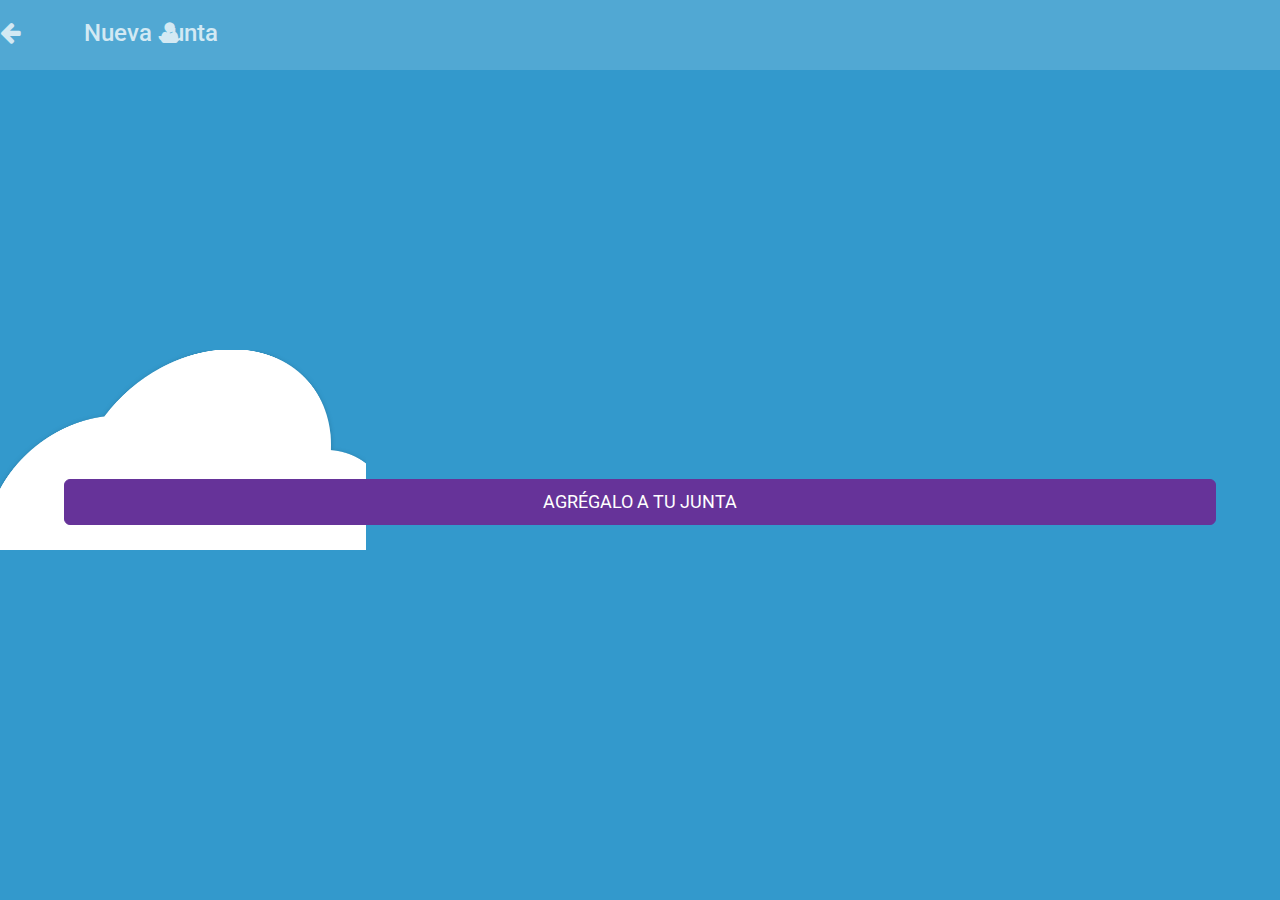
==== index.html @ a7c4a122 "login-sms" ====
<!DOCTYPE html>
<html lang="en">
	<head>
	  	<meta charset="utf-8">
	  	<meta name="viewport" content="width=device-width, user-scalable=no, initial-scale=1.0, maximum-scale=1.0, minimum-scale=1.0">
	  	<title>Junta.pe</title>
	  	<link rel="stylesheet" type="text/css" href="css/bootstrap.min.css">
	  	<link rel="stylesheet" type="text/css" href="css/font-awesome.min.css">
	  	<link href="https://fonts.googleapis.com/css?family=Kalam" rel="stylesheet">
	  	<link href="https://fonts.googleapis.com/css?family=Roboto:400,700" rel="stylesheet">
	  	<link rel="stylesheet" type="text/css" href="css/utilities.css">
	  	<link rel="stylesheet" type="text/css" href="css/main.css">
	</head>
	<body>
		<div class="nav Rectangle-3"><!-- nav-->
			<i class="fa fa-arrow-left netx-left icon-color" aria-hidden="true"></i>
			<h3 class="text-nav">Nueva Junta</h3>
			<i class="fa fa-user user-right icon-color" aria-hidden="true"></i>
		</div><!-- fin nav-->
		<section id="footer" class="next-image"> <!--section nube-boton -->
			<div class="nube-footer">
				<div>
					<button type="button" class="btn btn-primary btn-lg btn-block">AGRÉGALO A TU JUNTA </button> 
				</div>
			</div>
		</section><!--fin section nube -->
	<script type="text/javascript" src="js/jquery.js" ></script>	
	<script type="text/javascript" src="js/bootstrap.min.js"></script>
    </body>
</html>
---- css/utilities.css ----
.bg-light-blue{
  background-color: #3399CC;
}
.btn-general{
  border:none;
  width: 300px;
  height: 50px;
  border-radius: 10px;
  background-color: #663399;
  color:#fff;
}
.btn-siguiente{
  width: 264px;
  height: 50px;
  border-radius: 10px;
  background-color: #663399;
}
.input-text{
  width: 320px;
  height: 60px;
  border-radius: 3px;
  background-color: #ffffff;
  box-shadow: 0 1px 4px 0 rgba(0, 0, 0, 0.2);
  font-family: 'Roboto', sans-serif;
}
.bg-nav-profile{
  width: 375px;
  height: 70px;
  background-color: rgba(255, 255, 255, 0.15);
  box-shadow: 0 1px 4px 0 rgba(0, 0, 0, 0.2);
}
.pagination{
  width: 35px;
  height: 35px;
  background-color: #ffffff;
}
.font-kalam{
  font-family: 'Kalam', cursive;
}
.ico-profile{
  width: 24px;
  height: 24px;
  background-color: rgba(255, 255, 255, 0.75);
}
.ico-configuration{
  width: 25px;
  height: 25.3px;
  background-color: rgba(255, 255, 255, 0.75);
}

/* .nube-footer{
 background-image: url(../image/nube-fondo@2x.png);
 background-size: contain;
 background-repeat: no-repeat;
 height: 200px;
 width: 375px;
 position: relative;
 left: -15px;
} */
-----------nav-----------------
.user-right{
  position: absolute;
  right: 25px;
  top: 20px;
}
.next-left{
  position: absolute;
  left: 22px;
  top: 20px;
}
.Rectangle-3 {
  height: 70px;
  background-color: #51A8D3;
}
.Rectangle-3 .icon-color{
 color: #D3E9F3;
 font-size: 24px;
}
.text-nav{
  display: inline-block;
  position: relative;
  left: 60px;
  top: 0px;
  font-family: 'Roboto', sans-serif;
  color: #D3E9F3;
} 
/*-------------fin----------------*/
/*----nube---footer---*/
.nube-footer{
    background-image: url(../image/nube-fondo@2x.png);
    background-repeat: no-repeat;
    background-size: 380px;
    height: 200px;
    background-position: -14px;
    position: relative;
    bottom: -84px;
    top: 280px;
} 
.btn-block{
  position: absolute;
  background-color: #663399;
  border: 1px solid #663399;
  bottom: 25px;
  color: white;
  width: 90%;
  left: 5%;

}
.footer-image{
  height: 203px;
}
---- css/main.css ----
html,
body{
  height: 100%;
  height: 100%;
  font-family: 'Roboto', sans-serif;
  background-color: #3399CC;
}
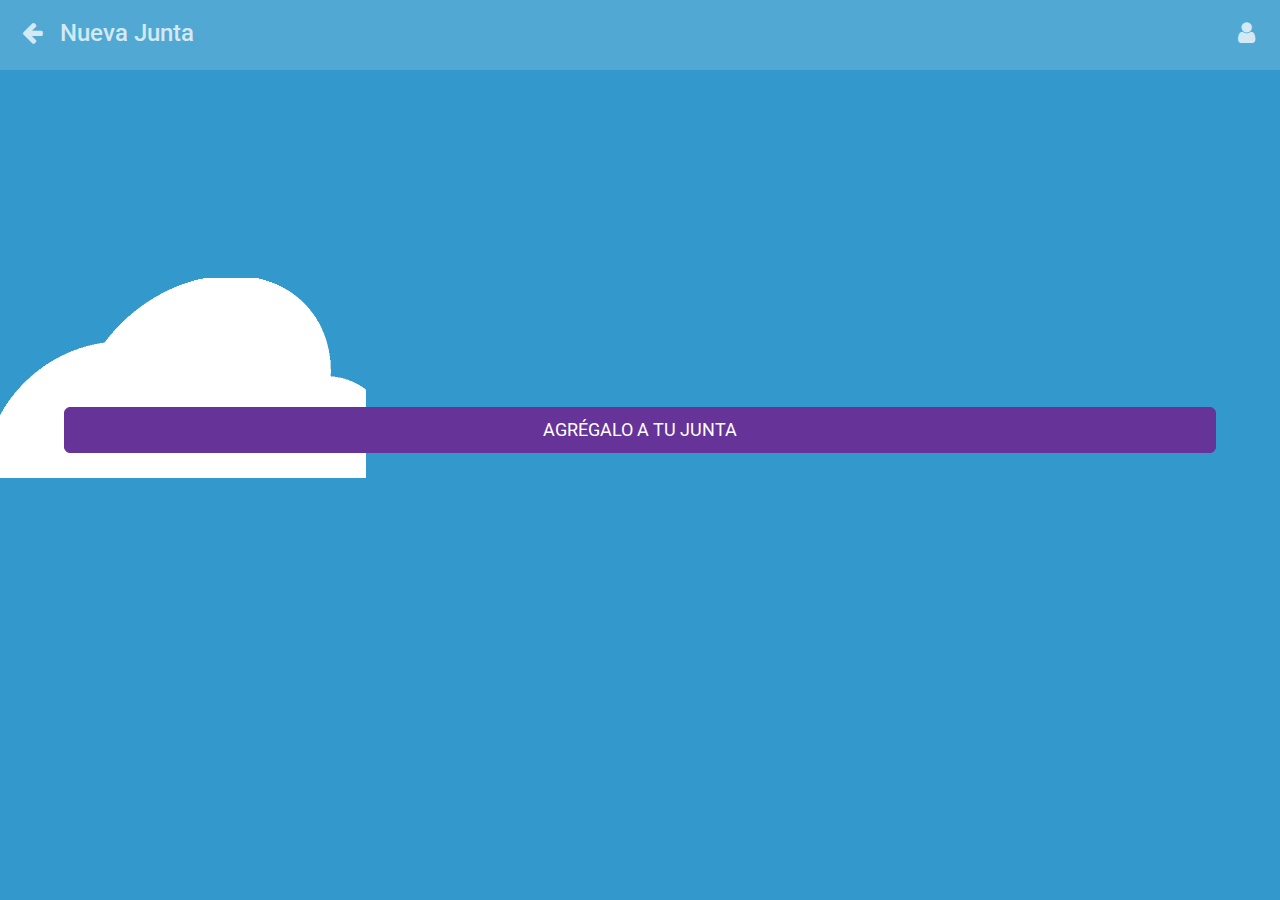
==== commit 58b553a8: "agregando vista configura tu cuenta" ====
--- a/index.html
+++ b/index.html
@@ -12,18 +12,18 @@
 	  	<link rel="stylesheet" type="text/css" href="css/main.css">
 	</head>
 	<body>
-		<div class="nav Rectangle-3"><!-- nav-->
+		<div class="nav Rectangle-3">
 			<i class="fa fa-arrow-left netx-left icon-color" aria-hidden="true"></i>
 			<h3 class="text-nav">Nueva Junta</h3>
 			<i class="fa fa-user user-right icon-color" aria-hidden="true"></i>
-		</div><!-- fin nav-->
-		<section id="footer" class="next-image"> <!--section nube-boton -->
-			<div class="nube-footer">
-				<div>
-					<button type="button" class="btn btn-primary btn-lg btn-block">AGRÉGALO A TU JUNTA </button> 
-				</div>
+		</div>
+		<section id="footer" class="next-image">
+		<div class="nube-footer">
+			<div>
+				<button type="button" class="btn btn-primary btn-lg btn-block">AGRÉGALO A TU JUNTA </button> 
 			</div>
-		</section><!--fin section nube -->
+		</div>
+	</section>
 	<script type="text/javascript" src="js/jquery.js" ></script>	
 	<script type="text/javascript" src="js/bootstrap.min.js"></script>
     </body>
--- a/css/utilities.css
+++ b/css/utilities.css
@@ -1,16 +1,14 @@
-.bg-light-blue{
-  background-color: #3399CC;
+.bg-ligth-blue{
+	background-color: #3399CC;
 }
 .btn-general{
-  border:none;
-  width: 300px;
+	width: 300px;
   height: 50px;
   border-radius: 10px;
   background-color: #663399;
-  color:#fff;
 }
 .btn-siguiente{
-  width: 264px;
+	width: 264px;
   height: 50px;
   border-radius: 10px;
   background-color: #663399;
@@ -21,7 +19,6 @@
   border-radius: 3px;
   background-color: #ffffff;
   box-shadow: 0 1px 4px 0 rgba(0, 0, 0, 0.2);
-  font-family: 'Roboto', sans-serif;
 }
 .bg-nav-profile{
   width: 375px;
@@ -35,35 +32,25 @@
   background-color: #ffffff;
 }
 .font-kalam{
-  font-family: 'Kalam', cursive;
+	font-family: 'Kalam', cursive;
 }
 .ico-profile{
-  width: 24px;
+	width: 24px;
   height: 24px;
   background-color: rgba(255, 255, 255, 0.75);
 }
 .ico-configuration{
-  width: 25px;
+	width: 25px;
   height: 25.3px;
   background-color: rgba(255, 255, 255, 0.75);
 }
-
-/* .nube-footer{
- background-image: url(../image/nube-fondo@2x.png);
- background-size: contain;
- background-repeat: no-repeat;
- height: 200px;
- width: 375px;
- position: relative;
- left: -15px;
-} */
------------nav-----------------
+/*-----------nav-----------------*/
 .user-right{
   position: absolute;
   right: 25px;
   top: 20px;
 }
-.next-left{
+.netx-left{
   position: absolute;
   left: 22px;
   top: 20px;
@@ -83,7 +70,7 @@
   top: 0px;
   font-family: 'Roboto', sans-serif;
   color: #D3E9F3;
-} 
+}
 /*-------------fin----------------*/
 /*----nube---footer---*/
 .nube-footer{
@@ -94,8 +81,8 @@
     background-position: -14px;
     position: relative;
     bottom: -84px;
-    top: 280px;
-} 
+    top: 208px;
+}
 .btn-block{
   position: absolute;
   background-color: #663399;
@@ -109,3 +96,4 @@
 .footer-image{
   height: 203px;
 }
+/*-----fin--*/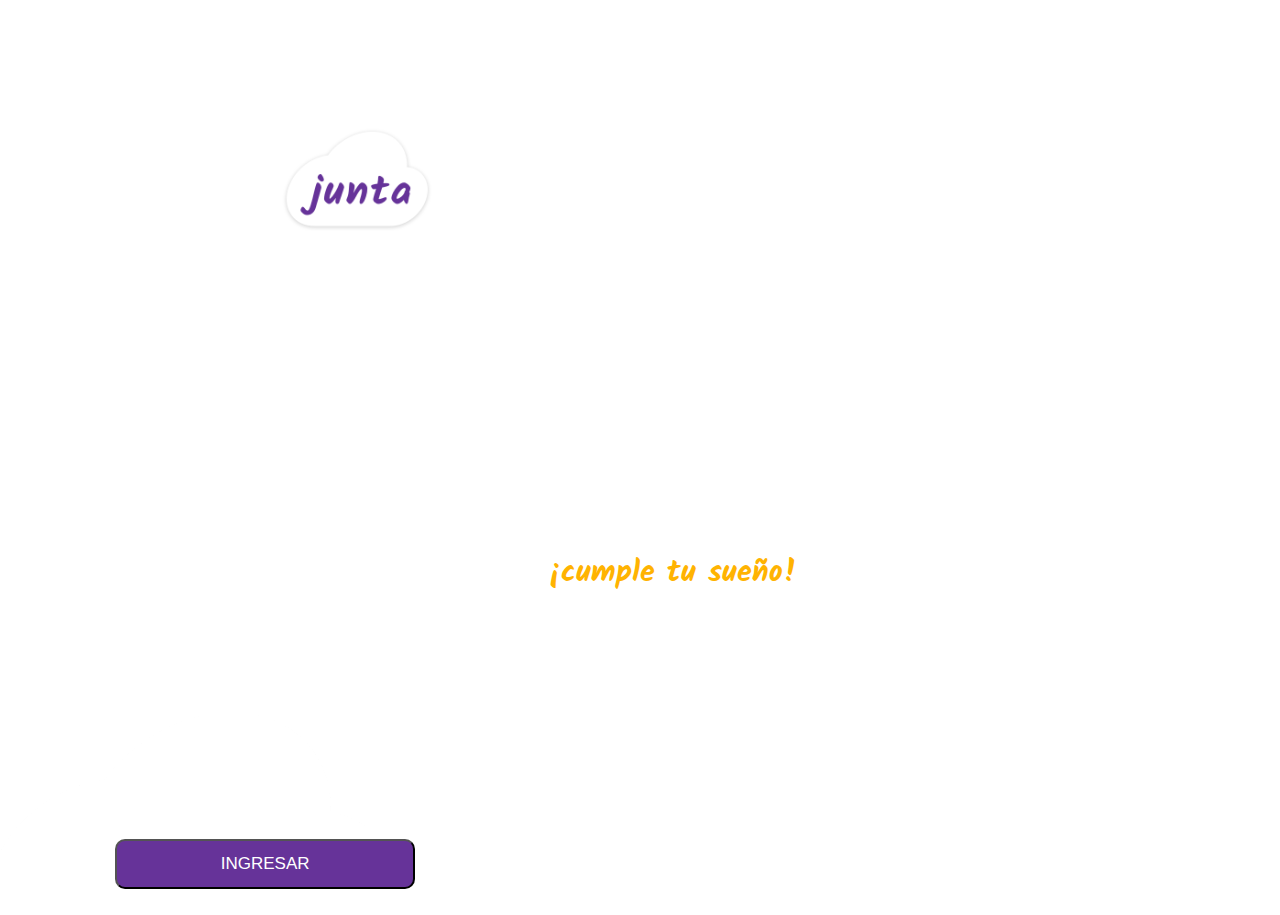
==== commit aea3082e: "login page_2" ====
--- a/index.html
+++ b/index.html
@@ -1,30 +1,39 @@
 <!DOCTYPE html>
-<html lang="en">
-	<head>
-	  	<meta charset="utf-8">
-	  	<meta name="viewport" content="width=device-width, user-scalable=no, initial-scale=1.0, maximum-scale=1.0, minimum-scale=1.0">
-	  	<title>Junta.pe</title>
-	  	<link rel="stylesheet" type="text/css" href="css/bootstrap.min.css">
-	  	<link rel="stylesheet" type="text/css" href="css/font-awesome.min.css">
-	  	<link href="https://fonts.googleapis.com/css?family=Kalam" rel="stylesheet">
-	  	<link href="https://fonts.googleapis.com/css?family=Roboto:400,700" rel="stylesheet">
-	  	<link rel="stylesheet" type="text/css" href="css/utilities.css">
-	  	<link rel="stylesheet" type="text/css" href="css/main.css">
-	</head>
-	<body>
-		<div class="nav Rectangle-3">
-			<i class="fa fa-arrow-left netx-left icon-color" aria-hidden="true"></i>
-			<h3 class="text-nav">Nueva Junta</h3>
-			<i class="fa fa-user user-right icon-color" aria-hidden="true"></i>
+<html>
+<head>
+	<title>JUNTA.pe</title>
+	<meta charset="utf-8">
+	<link href="https://fonts.googleapis.com/css?family=Kalam|Roboto:400,700" rel="stylesheet">
+  <meta http-equiv="X-UA-Compatible" content="IE=edge">
+  <meta name="viewport" content="width=device-width, initial-scale=1">
+  <link rel="stylesheet" type="text/css" href="css/font-awesome.min.css">
+  <link rel="stylesheet" type="text/css" href="css/bootstrap.min.css">
+  <link rel="stylesheet" type="text/css" href="css/utilities.css">
+  <link rel="stylesheet" type="text/css" href="css/inicio.css">
+</head>
+<body class="bg-light-blue">
+	<header>
+		<div>
+			<img src="image/logo@2x.png" class="logo-junta-pe">
 		</div>
-		<section id="footer" class="next-image">
-		<div class="nube-footer">
-			<div>
-				<button type="button" class="btn btn-primary btn-lg btn-block">AGRÉGALO A TU JUNTA </button> 
+	</header>
+	 <section>
+		<div>
+			<div class="intro-junta text-center ">
+				<h3 class="font-roboto">Empieza una junta <br>con tus patas y...</h3>
+				<h2 class="font-kalam">¡cumple tu sueño!</h2>
 			</div>
-		</div>
+	  </div>
 	</section>
-	<script type="text/javascript" src="js/jquery.js" ></script>	
+	<section> <!--section nube-boton-->
+    <div class="nube-footer ingresar">
+      <div>
+        <button type="button" class="btn-general">INGRESAR</button> 
+      </div>
+    </div>
+  </section>  
+
+	<script type="text/javascript" src="js/jquery.js"></script>
 	<script type="text/javascript" src="js/bootstrap.min.js"></script>
-    </body>
+</body>
 </html>--- a/css/inicio.css
+++ b/css/inicio.css
@@ -0,0 +1,30 @@
+/*inicio*/
+body{
+  margin: 0 !important;
+  padding: 0 !important;
+}
+.logo-junta-pe{
+  height: 104px;
+  margin: 10% 0 0 22%;
+}
+.intro-junta{
+  margin: 20% 0% 0px 5%;
+}
+.intro-junta h3{
+  font-size: 160%;
+  color: #ffffff;
+}
+.intro-junta h2{
+  color: #FFB301;
+  font-weight: bold;
+}
+.ingresar{
+  top: 8.2em;
+}
+.ingresar button{
+  color: #ffffff;
+  font-size: 17px;
+  position: relative;
+  top: 7.3em;
+  left: 9%;
+}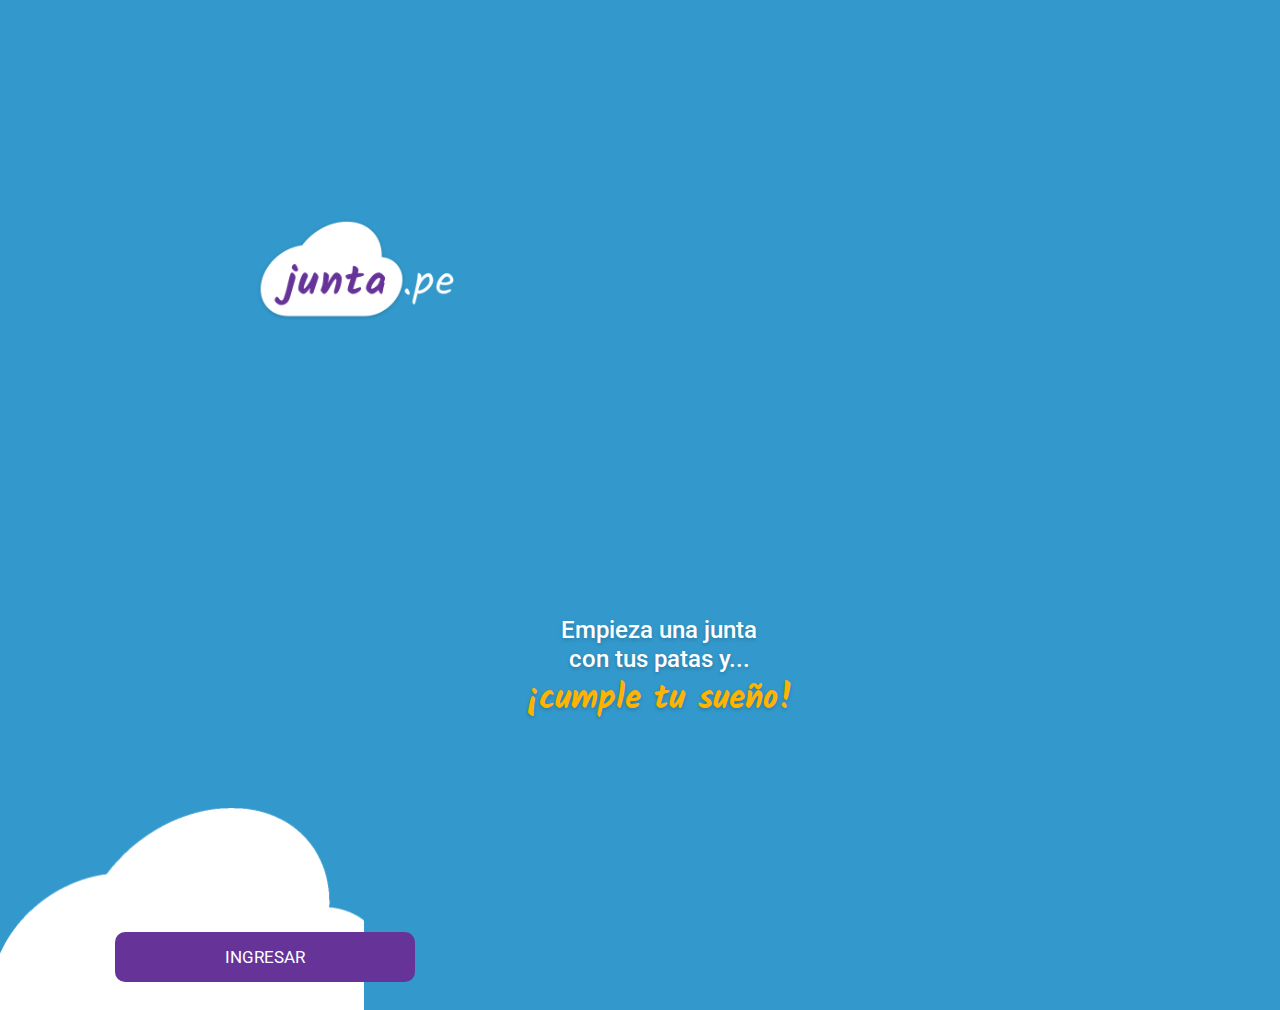
==== commit 9ee118c8: "ultimos cambios page_1 inicio" ====
--- a/index.html
+++ b/index.html
@@ -28,7 +28,7 @@
 	<section> <!--section nube-boton-->
     <div class="nube-footer ingresar">
       <div>
-        <button type="button" class="btn-general">INGRESAR</button> 
+        <button type="button" class="btn-general font-roboto">INGRESAR</button> 
       </div>
     </div>
   </section>  
--- a/css/utilities.css
+++ b/css/utilities.css
@@ -1,7 +1,8 @@
-.bg-ligth-blue{
+.bg-light-blue{
 	background-color: #3399CC;
 }
 .btn-general{
+  border: none;
 	width: 300px;
   height: 50px;
   border-radius: 10px;
@@ -31,8 +32,11 @@
   height: 35px;
   background-color: #ffffff;
 }
+.font-roboto{
+  font-family: 'Roboto', sans-serif !important;
+}
 .font-kalam{
-	font-family: 'Kalam', cursive;
+	font-family: 'Kalam', cursive !important;
 }
 .ico-profile{
 	width: 24px;
@@ -76,12 +80,12 @@
 .nube-footer{
     background-image: url(../image/nube-fondo@2x.png);
     background-repeat: no-repeat;
-    background-size: 380px;
-    height: 200px;
-    background-position: -14px;
+    background-size: 375px;
+    height: 202px;
+    background-position: -10px;
     position: relative;
-    bottom: -84px;
-    top: 208px;
+    /*bottom: 20px;*/
+    top: 62px;
 }
 .btn-block{
   position: absolute;
--- a/css/inicio.css
+++ b/css/inicio.css
@@ -5,21 +5,27 @@
 }
 .logo-junta-pe{
   height: 104px;
-  margin: 10% 0 0 22%;
+  margin: 17% 0 0 20%;
+  object-fit: contain;
 }
 .intro-junta{
-  margin: 20% 0% 0px 5%;
+  margin: 23% 0% 0px 3%;
+  text-shadow: 0 2px 4px rgba(0, 0, 0, 0.2);
 }
 .intro-junta h3{
-  font-size: 160%;
+  line-height: 1.2;
+  font-size: 24px;
   color: #ffffff;
 }
 .intro-junta h2{
   color: #FFB301;
+  font-size: 33px;
   font-weight: bold;
+  margin-top: -1.5px;
 }
 .ingresar{
-  top: 8.2em;
+  background-size: 374px;
+  top: 5.7em;
 }
 .ingresar button{
   color: #ffffff;
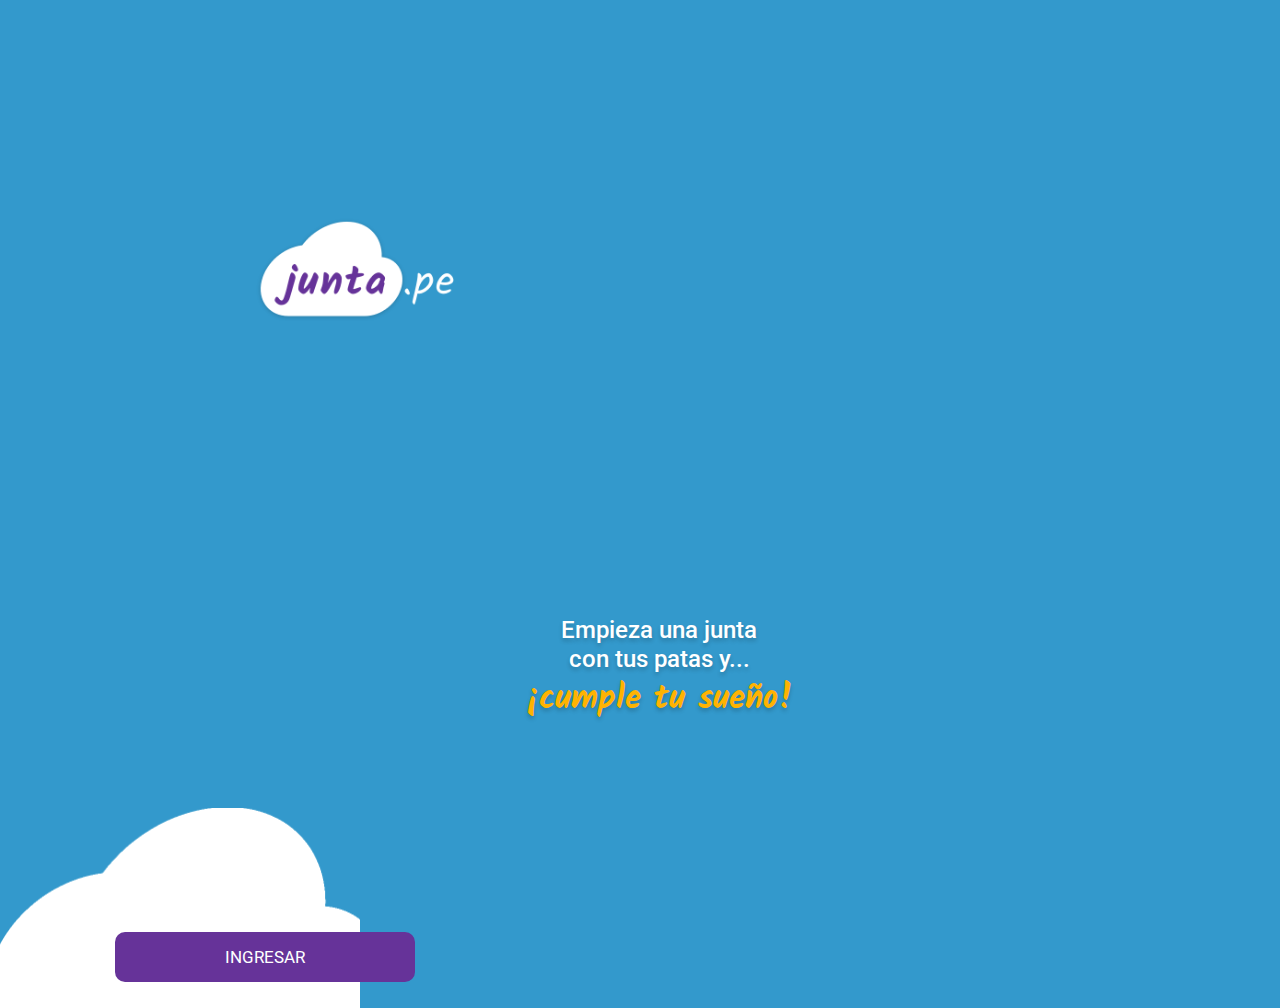
==== commit 4c91a381: "resolviendo conflicto 3" ====
--- a/index.html
+++ b/index.html
@@ -32,7 +32,6 @@
       </div>
     </div>
   </section>  
-
 	<script type="text/javascript" src="js/jquery.js"></script>
 	<script type="text/javascript" src="js/bootstrap.min.js"></script>
 </body>
--- a/css/utilities.css
+++ b/css/utilities.css
@@ -1,15 +1,17 @@
 .bg-light-blue{
-	background-color: #3399CC;
+
+  background-color: #3399CC;
 }
 .btn-general{
-  border: none;
-	width: 300px;
+  border:none;
+  width: 300px;
   height: 50px;
   border-radius: 10px;
   background-color: #663399;
+  color:#fff;
 }
 .btn-siguiente{
-	width: 264px;
+  width: 264px;
   height: 50px;
   border-radius: 10px;
   background-color: #663399;
@@ -20,6 +22,7 @@
   border-radius: 3px;
   background-color: #ffffff;
   box-shadow: 0 1px 4px 0 rgba(0, 0, 0, 0.2);
+  font-family: 'Roboto', sans-serif;
 }
 .bg-nav-profile{
   width: 375px;
@@ -33,20 +36,25 @@
   background-color: #ffffff;
 }
 .font-roboto{
-  font-family: 'Roboto', sans-serif !important;
+  font-family: 'Roboto', sans-serif;
 }
 .font-kalam{
-	font-family: 'Kalam', cursive !important;
+  font-family: 'Kalam', cursive;
+
 }
 .ico-profile{
-	width: 24px;
+  width: 24px;
   height: 24px;
   background-color: rgba(255, 255, 255, 0.75);
 }
 .ico-configuration{
-	width: 25px;
+  width: 25px;
   height: 25.3px;
   background-color: rgba(255, 255, 255, 0.75);
+}
+
+.yellow{
+  color: #ffb301;
 }
 /*-----------nav-----------------*/
 .user-right{
@@ -54,7 +62,7 @@
   right: 25px;
   top: 20px;
 }
-.netx-left{
+.next-left{
   position: absolute;
   left: 22px;
   top: 20px;
@@ -74,19 +82,20 @@
   top: 0px;
   font-family: 'Roboto', sans-serif;
   color: #D3E9F3;
-}
+} 
 /*-------------fin----------------*/
 /*----nube---footer---*/
 .nube-footer{
     background-image: url(../image/nube-fondo@2x.png);
     background-repeat: no-repeat;
-    background-size: 375px;
-    height: 202px;
-    background-position: -10px;
+    background-size: 375px 207px;
+    height: 200px;
+    background-position: -14px;
     position: relative;
-    /*bottom: 20px;*/
-    top: 62px;
-}
+    bottom: -84px;
+    top: 280px;
+} 
+
 .btn-block{
   position: absolute;
   background-color: #663399;
@@ -100,4 +109,3 @@
 .footer-image{
   height: 203px;
 }
-/*-----fin--*/--- a/css/inicio.css
+++ b/css/inicio.css
@@ -10,7 +10,7 @@
 }
 .intro-junta{
   margin: 23% 0% 0px 3%;
-  text-shadow: 0 2px 4px rgba(0, 0, 0, 0.2);
+  text-shadow: 0 3px 4px rgba(0, 0, 0, 0.2);
 }
 .intro-junta h3{
   line-height: 1.2;
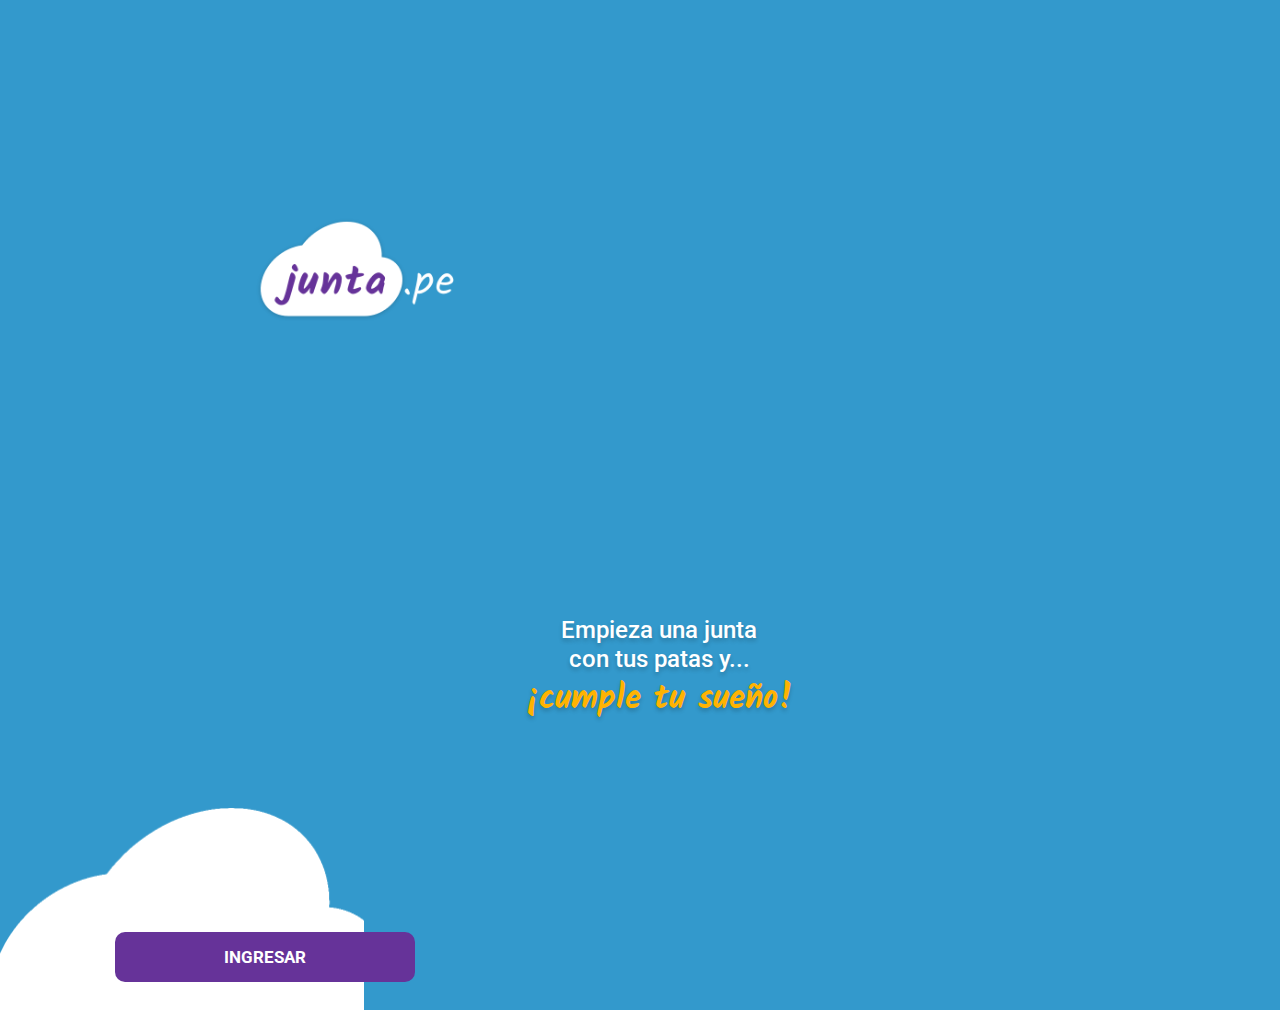
==== commit 9d463c38: "cambios" ====
--- a/index.html
+++ b/index.html
@@ -1,38 +1,40 @@
 <!DOCTYPE html>
 <html>
-<head>
-	<title>JUNTA.pe</title>
-	<meta charset="utf-8">
-	<link href="https://fonts.googleapis.com/css?family=Kalam|Roboto:400,700" rel="stylesheet">
-  <meta http-equiv="X-UA-Compatible" content="IE=edge">
-  <meta name="viewport" content="width=device-width, initial-scale=1">
-  <link rel="stylesheet" type="text/css" href="css/font-awesome.min.css">
-  <link rel="stylesheet" type="text/css" href="css/bootstrap.min.css">
-  <link rel="stylesheet" type="text/css" href="css/utilities.css">
-  <link rel="stylesheet" type="text/css" href="css/inicio.css">
-</head>
-<body class="bg-light-blue">
-	<header>
-		<div>
-			<img src="image/logo@2x.png" class="logo-junta-pe">
-		</div>
-	</header>
-	 <section>
-		<div>
-			<div class="intro-junta text-center ">
-				<h3 class="font-roboto">Empieza una junta <br>con tus patas y...</h3>
-				<h2 class="font-kalam">¡cumple tu sueño!</h2>
+	<head>
+	  	<title>JUNTA.pe</title>
+	  	<meta charset="utf-8">
+	  	<link href="https://fonts.googleapis.com/css?family=Kalam|Roboto:400,700" rel="stylesheet">
+	  	<meta http-equiv="X-UA-Compatible" content="IE=edge">
+	  	<meta name="viewport" content="width=device-width, initial-scale=1">
+	  	<link rel="stylesheet" type="text/css" href="css/font-awesome.min.css">
+	  	<link rel="stylesheet" type="text/css" href="css/bootstrap.min.css">
+	  	<link rel="stylesheet" type="text/css" href="css/utilities.css">
+	  	<link rel="stylesheet" type="text/css" href="css/inicio.css">
+	</head>
+	<body class="bg-light-blue">
+ 		<header>
+			<div>
+				<img src="image/logo@2x.png" class="logo-junta-pe">
 			</div>
-	  </div>
-	</section>
-	<section> <!--section nube-boton-->
-    <div class="nube-footer ingresar">
-      <div>
-        <button type="button" class="btn-general font-roboto">INGRESAR</button> 
-      </div>
-    </div>
-  </section>  
-	<script type="text/javascript" src="js/jquery.js"></script>
-	<script type="text/javascript" src="js/bootstrap.min.js"></script>
-</body>
+		</header>
+			<section>
+				<div>
+					<div class="intro-junta text-center ">
+						<h3 class="font-roboto">Empieza una junta <br>con tus patas y...</h3>
+						<h2 class="font-kalam">¡cumple tu sueño!</h2>
+					</div>
+			    </div>
+			</section>
+	 	<section>
+		    <div class="nube-footer ingresar">
+			    <div>
+			        <button type="button" class="btn-general font-roboto">
+			        	<a href="login.html">INGRESAR</a>
+			        </button> 
+			    </div>
+		    </div>
+		</section>   
+		<script type="text/javascript" src="js/jquery.js"></script>
+		<script type="text/javascript" src="js/bootstrap.min.js"></script>
+	</body>
 </html>--- a/css/utilities.css
+++ b/css/utilities.css
@@ -1,22 +1,30 @@
-.bg-light-blue{
-
+body {
   background-color: #3399CC;
 }
+
+.bg-ligth-blue{
+	background-color: #3399CC;
+}
+
 .btn-general{
   border:none;
   width: 300px;
   height: 50px;
   border-radius: 10px;
   background-color: #663399;
-  color:#fff;
+  border: none;
+  color: #fff;
 }
+
 .btn-siguiente{
   width: 264px;
   height: 50px;
   border-radius: 10px;
   background-color: #663399;
 }
+
 .input-text{
+  border:none;
   width: 320px;
   height: 60px;
   border-radius: 3px;
@@ -24,29 +32,34 @@
   box-shadow: 0 1px 4px 0 rgba(0, 0, 0, 0.2);
   font-family: 'Roboto', sans-serif;
 }
+
 .bg-nav-profile{
   width: 375px;
   height: 70px;
   background-color: rgba(255, 255, 255, 0.15);
   box-shadow: 0 1px 4px 0 rgba(0, 0, 0, 0.2);
 }
+
 .pagination{
   width: 35px;
   height: 35px;
   background-color: #ffffff;
 }
+
 .font-roboto{
   font-family: 'Roboto', sans-serif;
 }
+
 .font-kalam{
   font-family: 'Kalam', cursive;
+}
 
-}
 .ico-profile{
   width: 24px;
   height: 24px;
   background-color: rgba(255, 255, 255, 0.75);
 }
+
 .ico-configuration{
   width: 25px;
   height: 25.3px;
@@ -56,6 +69,7 @@
 .yellow{
   color: #ffb301;
 }
+
 /*-----------nav-----------------*/
 .user-right{
   position: absolute;
@@ -69,7 +83,8 @@
 }
 .Rectangle-3 {
   height: 70px;
-  background-color: #51A8D3;
+  background-color: rgba(255, 255, 255, 0.15);
+  box-shadow: 0 1px 4px 0 rgba(0, 0, 0, 0.2);
 }
 .Rectangle-3 .icon-color{
  color: #D3E9F3;
@@ -81,31 +96,45 @@
   left: 60px;
   top: 0px;
   font-family: 'Roboto', sans-serif;
-  color: #D3E9F3;
-} 
+  font-weight: bold;
+  color: #FFFFFF;
+}
 /*-------------fin----------------*/
 /*----nube---footer---*/
-.nube-footer{
-    background-image: url(../image/nube-fondo@2x.png);
+.nube-footer1{
+    background-image: url(../image/mascara-nube-grande.png);
     background-repeat: no-repeat;
     background-size: 375px 207px;
     height: 200px;
     background-position: -14px;
     position: relative;
     bottom: -84px;
-    top: 280px;
-} 
+    top: 208px;
+}
+
+.nube-footer{
+   background-image: url(../image/nube-fondo@2x.png);
+   background-repeat: no-repeat;
+   background-size: 374px;
+   height: 202px;
+   background-position: -10px;
+   position: relative;
+   /*bottom: 20px;*/
+   top: 76px;
+}
 
 .btn-block{
   position: absolute;
   background-color: #663399;
   border: 1px solid #663399;
-  bottom: 25px;
+  bottom: 28px; 
+  height: 50px;
   color: white;
   width: 90%;
   left: 5%;
 
 }
+
 .footer-image{
   height: 203px;
 }
--- a/css/inicio.css
+++ b/css/inicio.css
@@ -28,9 +28,12 @@
   top: 5.7em;
 }
 .ingresar button{
-  color: #ffffff;
   font-size: 17px;
+  font-weight: bold;
   position: relative;
   top: 7.3em;
   left: 9%;
+}
+.ingresar button a{
+  color: #ffffff;
 }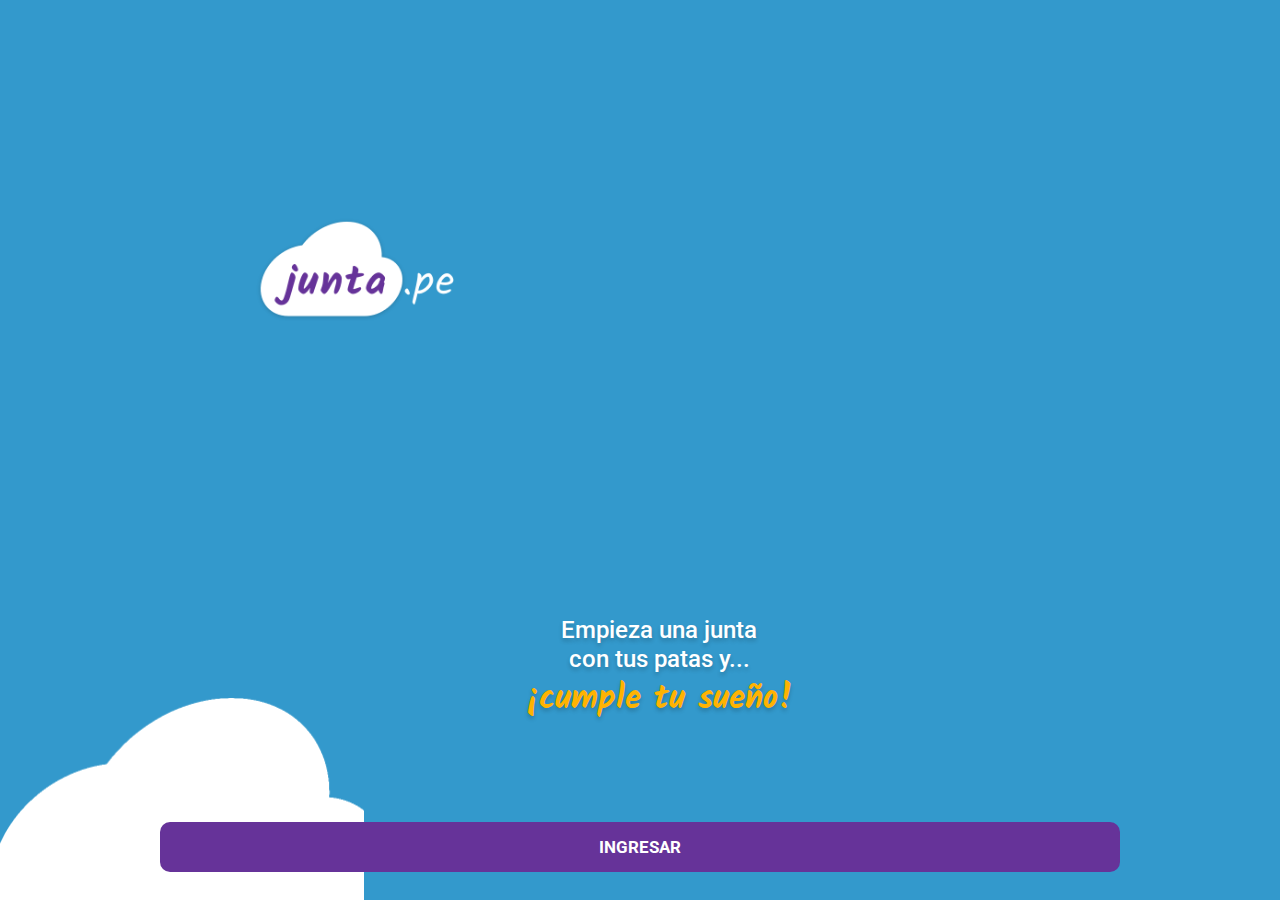
==== commit d53922f1: "cambios de css en todas las vistas" ====
--- a/index.html
+++ b/index.html
@@ -9,7 +9,7 @@
 	  	<link rel="stylesheet" type="text/css" href="css/font-awesome.min.css">
 	  	<link rel="stylesheet" type="text/css" href="css/bootstrap.min.css">
 	  	<link rel="stylesheet" type="text/css" href="css/utilities.css">
-	  	<link rel="stylesheet" type="text/css" href="css/inicio.css">
+	  	<link rel="stylesheet" type="text/css" href="css/main.css">
 	</head>
 	<body class="bg-light-blue">
  		<header>
--- a/css/utilities.css
+++ b/css/utilities.css
@@ -24,13 +24,16 @@
 }
 
 .input-text{
-  border:none;
-  width: 320px;
-  height: 60px;
-  border-radius: 3px;
-  background-color: #ffffff;
-  box-shadow: 0 1px 4px 0 rgba(0, 0, 0, 0.2);
-  font-family: 'Roboto', sans-serif;
+    border: none;
+    width: 320px;
+    height: 60px;
+    border-radius: 3px;
+    background-color: #ffffff;
+    padding: 10px;
+    /* box-shadow: 0 1px 4px 0 rgba(0, 0, 0, 0.2); */
+    font-family: 'Roboto', sans-serif;
+    font-size: 20px;
+    font-weight: normal
 }
 
 .bg-nav-profile{
@@ -78,7 +81,7 @@
 }
 .next-left{
   position: absolute;
-  left: 22px;
+  /*left: 22px;*/
   top: 20px;
 }
 .Rectangle-3 {
@@ -118,23 +121,38 @@
    background-size: 374px;
    height: 202px;
    background-position: -10px;
-   position: relative;
-   /*bottom: 20px;*/
-   top: 76px;
+   position: fixed;
+    bottom: 0px;
+    left: 0px;
+    right: 0px;
 }
 
 .btn-block{
   position: absolute;
   background-color: #663399;
   border: 1px solid #663399;
-  bottom: 28px; 
+  bottom: 28px;
+  font-weight: bold; 
   height: 50px;
   color: white;
-  width: 90%;
-  left: 5%;
+  width: 75%;
+  left: 12.5%;
 
 }
 
 .footer-image{
   height: 203px;
 }
+a:hover{
+  text-decoration: none;
+}
+
+.btn-next:hover{
+  background-color: #663399;
+  border: 1px solid #663399;
+}
+.btn-block:hover{
+  background-color: #663399;
+  border: 1px solid #663399;
+
+}--- a/css/main.css
+++ b/css/main.css
@@ -0,0 +1,621 @@
+/*--------Inicio-----*/
+html,
+body{
+  height: 100%;
+  height: 100%;
+  font-family: 'Roboto', sans-serif;
+  background-color: #3399CC;
+  margin: 0 !important;
+  padding: 0 !important;
+}
+.logo-junta-pe{
+  height: 104px;
+  margin: 17% 0 0 20%;
+  object-fit: contain;
+}
+.intro-junta{
+  margin: 23% 0% 0px 3%;
+  text-shadow: 0 3px 4px rgba(0, 0, 0, 0.2);
+}
+.intro-junta h3{
+  line-height: 1.2;
+  font-size: 24px;
+  color: #ffffff;
+}
+.intro-junta h2{
+  color: #FFB301;
+  font-size: 33px;
+  font-weight: bold;
+  margin-top: -1.5px;
+}
+.ingresar{
+  background-size: 374px;
+ /* top: 5.7em;*/
+}
+.ingresar button{
+  font-size: 17px;
+  font-weight: bold;
+  position: relative;
+  top: 7.3em;
+  left: 12.5%;
+  width: 75%;
+}
+.ingresar button a{
+  color: #ffffff;
+}
+
+/*-------------Login----*/
+a:hover{
+	text-decoration: none;
+}
+.intro-login{
+	color: #ffffff;
+	padding-top: 41px;
+    padding-left: 11%;
+	text-shadow: 0 3px 4px rgba(0, 0, 0, 0.2);
+}
+.intro-login span{
+	color: #FDB201;
+	font-weight: bold;
+}
+input[name="numero-celular"]{
+	width: 315px;
+	font-size: 19px;
+	padding: 0 0 0 10px;
+	margin: 26% 0 0 5.8%;
+  /*margin:2.5%;*/
+	border: none;
+	box-shadow: 0 2px 4px 0 rgba(0, 0, 0, 0.2);
+}
+input[name="terminos-condiciones"]{
+	margin: 3% 0 0 6%;
+	border-radius: 5px;
+  background-color: transparent;
+  box-shadow: 0 1px 2px 0 rgba(0, 0, 0, 0.2);
+}
+
+input[name="terminos-condiciones"] + label{
+	font-size: 17px;
+	width: 261.6px;
+	height: 20px;
+	font-weight: normal;
+	font-style: normal;
+	font-stretch: normal;
+	color: rgba(255, 255, 255 , 0.7);
+}
+label a{
+	text-decoration: underline;
+	text-underline-position: 6;
+}
+.iniciar-sesion{
+    background-size: 374px;
+    /*top: 7.7em;*/
+}
+.iniciar-sesion button{
+  font-size: 17px;
+  font-weight: bold;
+  position: relative;
+  top: 7.3em;
+  left: 12.5%;
+  width: 75%;
+}
+.iniciar-sesion button a{
+	color: #ffffff;
+}
+
+/*------Login-sms--------*/
+.font-kalam{
+	font-size: 30px;
+}
+.margin-sms{
+  margin-left: 2.5%;
+}
+.shape-copy-2{
+  width: 375px;
+  height: 203px;
+  background-color: #ffffff;
+  box-shadow: 0 1px 5px 0 rgba(0, 0, 0, 0.2);
+  z-index: 1000;
+}
+
+.yellow-login{
+	color: #ffb301;
+}
+
+.white{
+	color: #fff;
+}
+.login{
+	margin-top: 50px;
+	margin-bottom: 80px;
+	text-shadow: 0 1px 4px rgba(0, 0, 0, 0.2);
+  margin-left: 5.5%;
+}
+.code-remsj{
+	color: #fff;
+	margin-bottom: 97px;
+	font-size: 18px;
+	font-weight: lighter;	
+}
+.confirm{
+	text-decoration: none;
+}
+
+.foot{
+	padding-top: 121px;
+}
+
+/*.nube-footer{
+	bottom: -82px;
+}*/
+
+#login-code{
+	margin-bottom: 11px;
+}
+
+.nube-top{
+	/*top: 3.4em;*/
+	height: 202px;
+}
+.nube-footer a:hover{
+	color: white;
+	text-decoration: none;
+}
+.nube-footer button:hover{
+	background-color: #663399;
+}
+/*------Home-------*/
+.hola-title{
+	font-size: 30px;
+    color: #fff;
+    padding-left: 26px;
+    padding-top: 17px;
+    font-weight: bolder;
+}
+
+.icon-pd{
+	padding-top: 5px;
+}
+
+.registrate{
+	font-size: 28px;
+	color: #fff;
+	opacity: 0.5;
+	margin-top: 94px;
+	font-weight:regular;
+}
+
+.home-nube{
+	height: 182px;
+	width: 261;
+	margin-top: 72px;
+}
+
+.iniciar-home{
+	font-size: 25px;
+	color: #fff;
+	margin-top: 5px;
+}
+
+.btn-plus{
+	border:0;
+	background: transparent;
+}
+/*-------Nueva-junta-paso1--------*/
+.nueva-nav{
+	opacity: 0.75;
+}
+
+/*--- lista--progress--*/
+.list-progress ul li{
+	list-style: none;
+    display: inline-block;
+}
+.list-progress .num-progress{
+	background-color: white;
+    color: #663399;
+    border-radius: 50%;
+    border: 3px solid white;
+    height: 35px;
+    padding: 6px;
+    width: 35px;
+    text-align: center;
+    font-weight: bold;
+}
+.list-progress .linea{
+	border-bottom: 3px solid white;
+    position: relative;
+    top: -3px;
+    width: 38px;
+}
+
+/*---text junta2---*/
+.nueva-junta{
+	padding-top: 31px;
+}
+.text-junta2 p{
+	font-family: 'Kalam', cursive;
+    font-size: 32px;
+    color: white;
+    margin-top: 61px;
+    text-shadow: 0 1px 4px rgba(0, 0, 0, 0.2);
+    line-height: 1.07;
+    margin-bottom: 32px;
+}
+.text-junta2 span{
+	color: #FFB301;
+}
+.list-progress .linea2{
+	border-bottom: 3px solid #66B2D8;
+}
+.list-progress .color-progress{
+	background-color: transparent;
+	color: #66B2D8;
+	border: 3px solid #66B2D8;
+}
+
+.cuando-btn{
+	border:none;
+	width: 300px;
+	height: 60px;
+	border-radius: 3px;
+	background-color: #fff;
+	font-family: 'Roboto', sans-serif;
+	font-weight: bold;
+	font-size: 28px;
+	box-shadow: 0 1px 4px 0 rgba(0, 0, 0, 0.2);
+	padding-left: 13px;
+	padding-right: 17px;
+}
+
+/*--------------junta 2 y 3----*/
+.list-progress ul li{
+	list-style: none;
+  display: inline-block;
+}
+.list-progress .num-progress{
+	background-color: white;
+  color: #663399;
+  border-radius: 50%;
+  border: 3px solid white;
+  height: 35px;
+  padding: 6px;
+  width: 35px;
+  text-align: center;
+  font-weight: bold;
+}
+.list-progress .linea{
+	border-bottom: 3px solid white;
+  position: relative;
+  top: -3px;
+  width: 38px;
+}
+
+/*---text junta2---*/
+.nueva-junta{
+	padding-top: 20px;
+	/*padding-bottom: 25px;*/
+}
+.text-junta2 p{
+	font-family: 'Kalam', cursive;
+	font-size: 32px;
+	color: white;
+  padding-top: 10px;
+  padding-bottom: 20px; 
+  text-shadow: 0 1px 4px rgba(0, 0, 0, 0.2);
+}
+.text-junta2 span{
+	color: #FFB301;
+	font-weight: bold;
+}
+.list-progress .linea2{
+	border-bottom: 3px solid #66B2D8;
+}
+.list-progress .color-progress{
+	background-color: transparent;
+	color: #66B2D8;
+	border: 3px solid #66B2D8;
+}
+/*----------- dropdown----------*/
+.input-group .input-group-btn .margin-btn{
+	color: #4a4a4a;
+	margin-right: 10px;
+	height: 60px;
+	font-weight: bold;
+	font-size: 28px;
+	border-radius: 3px;
+}
+.input-group .height-input{
+	height: 60px;
+	font-size: 28px;
+}
+.input-group .form-control:last-child{
+	border-top-left-radius: 3px;
+  border-bottom-left-radius: 3px;
+}
+
+.text-span{
+	text-align: right;
+  font-size: 21px;
+  color: white;
+  position: absolute;
+  right: 16px;	
+}
+.newtop{
+	background-size: 104%;
+	/*top: 55px;
+  height: 32%;*/
+  bottom: 0px;
+}
+.btn-next{
+	position: absolute;
+	background-color: #663399;
+	border: 1px solid #663399;
+	bottom: 28px; 
+	height: 50px;
+	color: white;
+	width: 75%;
+	left: 12.5%;
+}
+.icon-left-next{
+	color: #663399;
+	left: 6%;
+  position: absolute;
+  bottom: 39px;
+  font-size: 29px;
+}
+
+/*-----nueva-junta-paso3---*/
+.text-junta3 p{
+    font-family: 'Kalam', cursive;
+    font-size: 29px;
+    color: white;
+    padding-top: 10px;
+    padding-bottom: 10px;
+    text-shadow: 0 1px 4px rgba(0, 0, 0, 0.2);
+}
+.text-junta3 span{
+  color: #FFB301;
+  font-weight: bold;
+  text-shadow: 0 1px 4px rgba(0, 0, 0, 0.2);
+}
+.btn-size{
+  height: 60px;
+}
+.num-personal-junta{
+  height: 60px;
+  background-color: white;
+  font-size: 28px;
+  padding: 10px;
+  border-radius: 7px;
+  margin-bottom: 10px;
+}
+.num-personal-junta span{
+  padding-left: 10px;
+  font-weight: bold;
+}
+.num-personal-junta input{     
+  width: 50%;
+  right: 28px;
+  position: absolute;
+  font-size: 24px;
+  border: transparent;
+  text-align: right; 
+  padding: 6px;
+}  
+.nueva-junta .agregar-friend{
+  font-size: 23px;
+  font-weight: bold;
+  background-color: white;
+}  
+
+.nueva-junta .agregar-friend i{
+  padding-right: 10px;
+ }
+/* .newtop3{
+  top: 33px;
+}*/
+.text-span-junta3{
+  text-align: right;
+  font-size: 15px;
+  color: rgba(0, 0, 0, 0.5);
+  position: absolute;
+  right: 25%;
+  bottom: 5px;
+}
+.text-junta-confirmacion{
+  padding-top: 28px;
+}
+.text-junta-confirmacion p{
+ font-family: 'Kalam', cursive;
+  color: white;
+  margin-bottom: 0px;
+  text-shadow: 0 1px 4px rgba(0, 0, 0, 0.2);
+}
+.text-junta-confirmacion span{
+  color: #FFB301;
+  font-weight: bold;
+  text-shadow: 0 1px 4px rgba(0, 0, 0, 0.2);
+ 
+}
+.text-listo{
+  font-size: 38px;
+}
+.text-light{
+  font-size: 25px;
+  font-weight: 100;
+  padding-bottom: 20px;
+}
+.text-final{
+  font-size: 34px;
+}
+/*.newtopconfirmation{
+  top: 87px;
+}
+*/
+.position-text{
+   bottom: 82px;
+   font-size: 19px;
+   right: 16%;
+}   
+
+/*------------configuración---------*/
+.margen {
+	margin-left: 0px;
+	margin-right: 0px;
+}
+
+/* .nube-footer{
+    background-image: url(../image/nube-fondo@2x.png);
+    background-repeat: no-repeat;
+    background-size: 380px;
+    height: 200px;
+    position: relative;
+    top: 78px;
+} */
+
+.datosUsuario {
+	margin-top: 50px;
+	margin-left: 30px;
+}
+
+.pInput {
+	color: #8DC6E2;
+	font-size: 1.1em;
+}
+
+.inputSueño {
+	width: 272px;
+	height: 60px;
+	font-size: 1.4em;
+}
+
+.inputFoto {
+	width: 272px;
+	height: 60px;
+	padding-left: 22%;
+	font-size: 1.4em;
+	color: #4a4a4a;
+	font-family: 'Roboto', sans-serif;
+	font-weight: bold;
+}
+
+.iconAgregar {
+    top: 58%;
+    left: 12%;
+    font-size: 2em;
+	position: absolute;
+}
+
+.correccionTamano {
+	width: 190px;
+    height: 60px;
+    font-size: 1.4em;
+}
+
+.altoSelect {
+	height: 60px;
+	width: 74px;
+}
+
+/*------------ Viaje-cancun-------*/
+.navbarViaje {
+    width: 100%;
+    height: 70px;
+    background-color: #51A8D3;
+    box-shadow: 0 1px 4px 0 rgba(0, 0, 0, 0.2);
+    position: fixed;
+    top: 0px;
+    opacity: 0.95;
+}
+.text-nav{
+  display: inline-block;
+  position: relative;
+  /*left: 30px;*/
+  top: 0px;
+  font-family: 'Roboto', sans-serif;
+  font-weight: normal;
+  color: #FFFFFF;
+}
+.icon-color{
+	color: #D3E9F3;
+	font-size: 24px;
+    margin-left: 7%;
+}
+.textoUsuario {
+    font-family: 'Kalam', cursive;
+    font-size: 2.1em;
+    width: 340px;
+    padding-top: 34%;
+    padding-left: 9%;
+    color: #FDFEFE;
+    text-shadow: 0 1px 4px rgba(0, 0, 0, 0.2);
+}
+.textoColor {
+	color: #F5B008;
+    font-weight: bold;
+}
+.nube-Footer {
+	position: fixed;
+    top: 47%;
+    left: -13%;
+    overflow: hidden;
+}
+/*-------------Mis juntas --------*/
+.navbarMisJuntas {
+    width: 100%;
+    height: 70px;
+    background-color: #51A8D3;
+    box-shadow: 0 1px 4px 0 rgba(0, 0, 0, 0.2);
+    position: fixed;
+    top: 0px;
+    opacity: 0.95;
+}
+
+.icon-color{
+	color: #D3E9F3;
+	font-size: 24px;
+}
+
+.nubesMixtas {
+	margin-top: 30%;
+}
+
+.nubeMascara {
+    width: 70%;
+    left: 14%;
+    top: 20%;
+    position: absolute;
+}
+
+.nubeNormal {
+    width: 67%;
+    margin-top: 75%;
+    margin-left: 14%;
+}
+
+.cruzNube {
+    font-family: 'Kalam', cursive;
+    position: absolute;
+    color: #663399;
+    top: 62%;
+    left: 43%;
+    font-size: 7em;
+}
+
+.textNubeM {
+	position: absolute;
+    top: 48%;
+    left: 34%;
+    color: #ffffff;
+    font-family: kalam;
+    font-size: 1.4em;	
+}
+
+.textNubeN {
+	margin-top: 3%;
+    margin-left: 37%;
+    color: #ffffff;
+    font-family: kalam;
+    font-size: 1.4em;
+}
